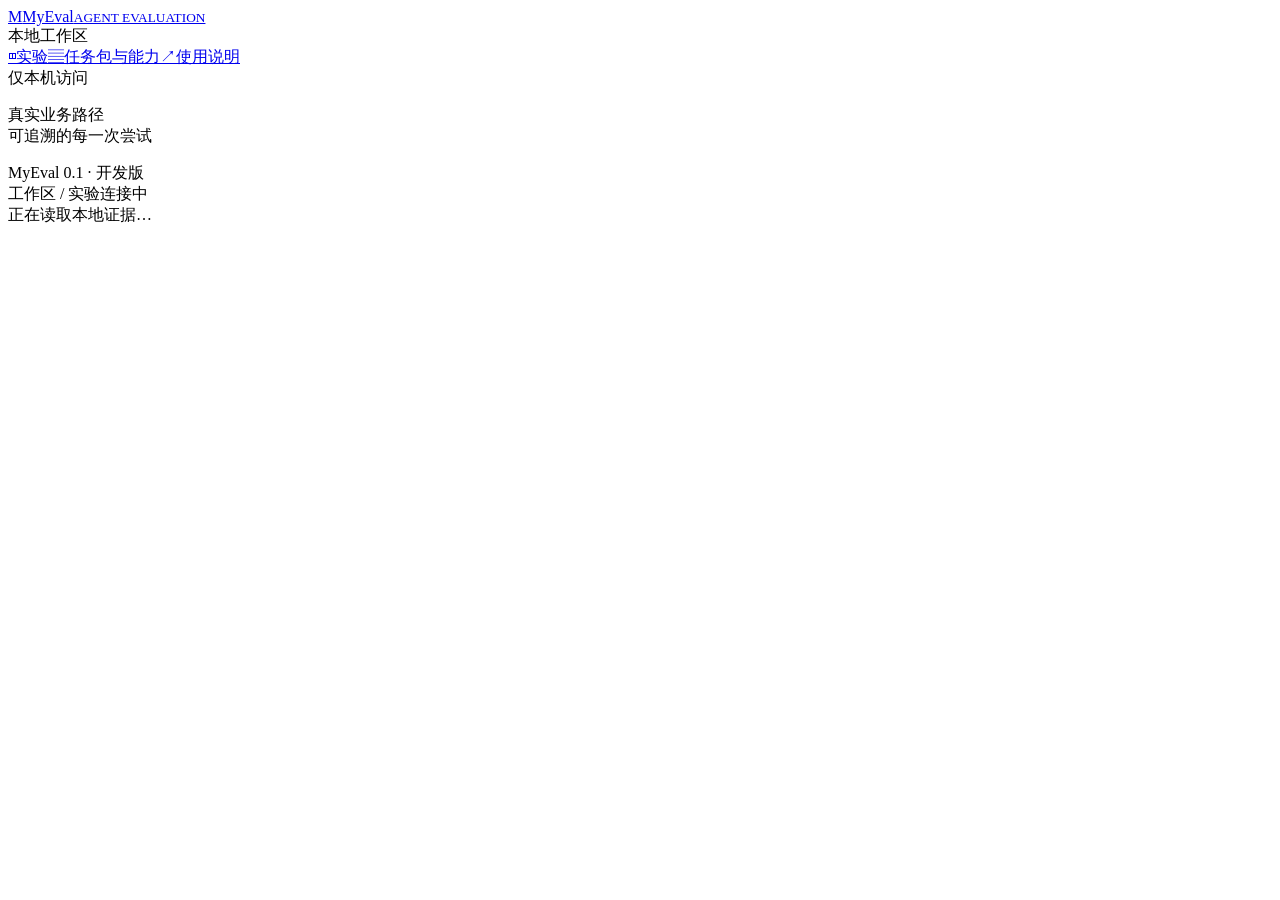
==== web/index.html @ e16a66fd "Build local MyEval with real adapters and first-release acceptance" ====
<!doctype html>
<html lang="zh-CN">
<head><meta charset="utf-8"><meta name="viewport" content="width=device-width, initial-scale=1"><title>MyEval · Agent 评测</title><link rel="stylesheet" href="/style.css"><script type="module" src="/app.js"></script></head>
<body>
  <aside class="sidebar">
    <a class="brand" href="#"><span class="brand-mark">M</span><span>MyEval<small>AGENT EVALUATION</small></span></a>
    <div class="workspace-label">本地工作区</div>
    <nav><a href="#" id="nav-experiments" class="active"><span>◫</span>实验</a><a href="#catalog" id="nav-catalog"><span>▤</span>任务包与能力</a><a href="#guide" id="nav-guide"><span>↗</span>使用说明</a></nav>
    <div class="sidebar-bottom"><span class="live-dot"></span> 仅本机访问<p>真实业务路径<br>可追溯的每一次尝试</p><span class="version">MyEval 0.1 · 开发版</span></div>
  </aside>
  <div class="shell"><header class="topbar"><span id="breadcrumb">工作区 / 实验</span><span class="top-status" id="service-state">连接中</span></header><main id="app" tabindex="-1"><div class="empty">正在读取本地证据…</div></main></div>
  <dialog id="create-dialog"><form id="create-form"><div class="dialog-head"><div><span class="eyebrow">NEW EXPERIMENT</span><h2>建立一组可比较的运行</h2></div><button type="button" class="icon-button" id="close-dialog" aria-label="关闭">×</button></div><p class="muted">相同案例、两种配置。每一次请求和失败都将留下记录。</p><label>实验名称<input name="title" id="experiment-title" placeholder="如：发现与复盘 · 首轮边界检查" maxlength="160"></label><label>项目与任务包<select name="project" id="project-select" required></select></label><div id="pack-info"></div><fieldset><legend>选择案例</legend><div id="case-choices"></div></fieldset><div class="form-grid"><label>基线配置<select name="baseline_id" id="baseline-select"></select></label><label>候选配置<select name="candidate_id" id="candidate-select"></select></label></div><div id="config-info" class="notice"></div><div class="form-grid"><label>每配置重复次数<select name="repeats"><option value="1">1 次</option><option value="2">2 次</option><option value="3">3 次</option><option value="5">5 次</option></select><small>重复采样不增加独立案例数</small></label><label>每 trial 超时（秒）<input type="number" name="timeout_seconds" min="5" max="900" value="300" required><small>到时停止本地执行并保留轨迹</small></label></div><p id="create-error" class="error-text" role="alert"></p><div class="dialog-footer"><span class="muted" id="trial-count"></span><button class="primary" type="submit">启动真实实验 <span>↗</span></button></div></form></dialog>
  <div id="toast" role="status" hidden></div>
</body></html>
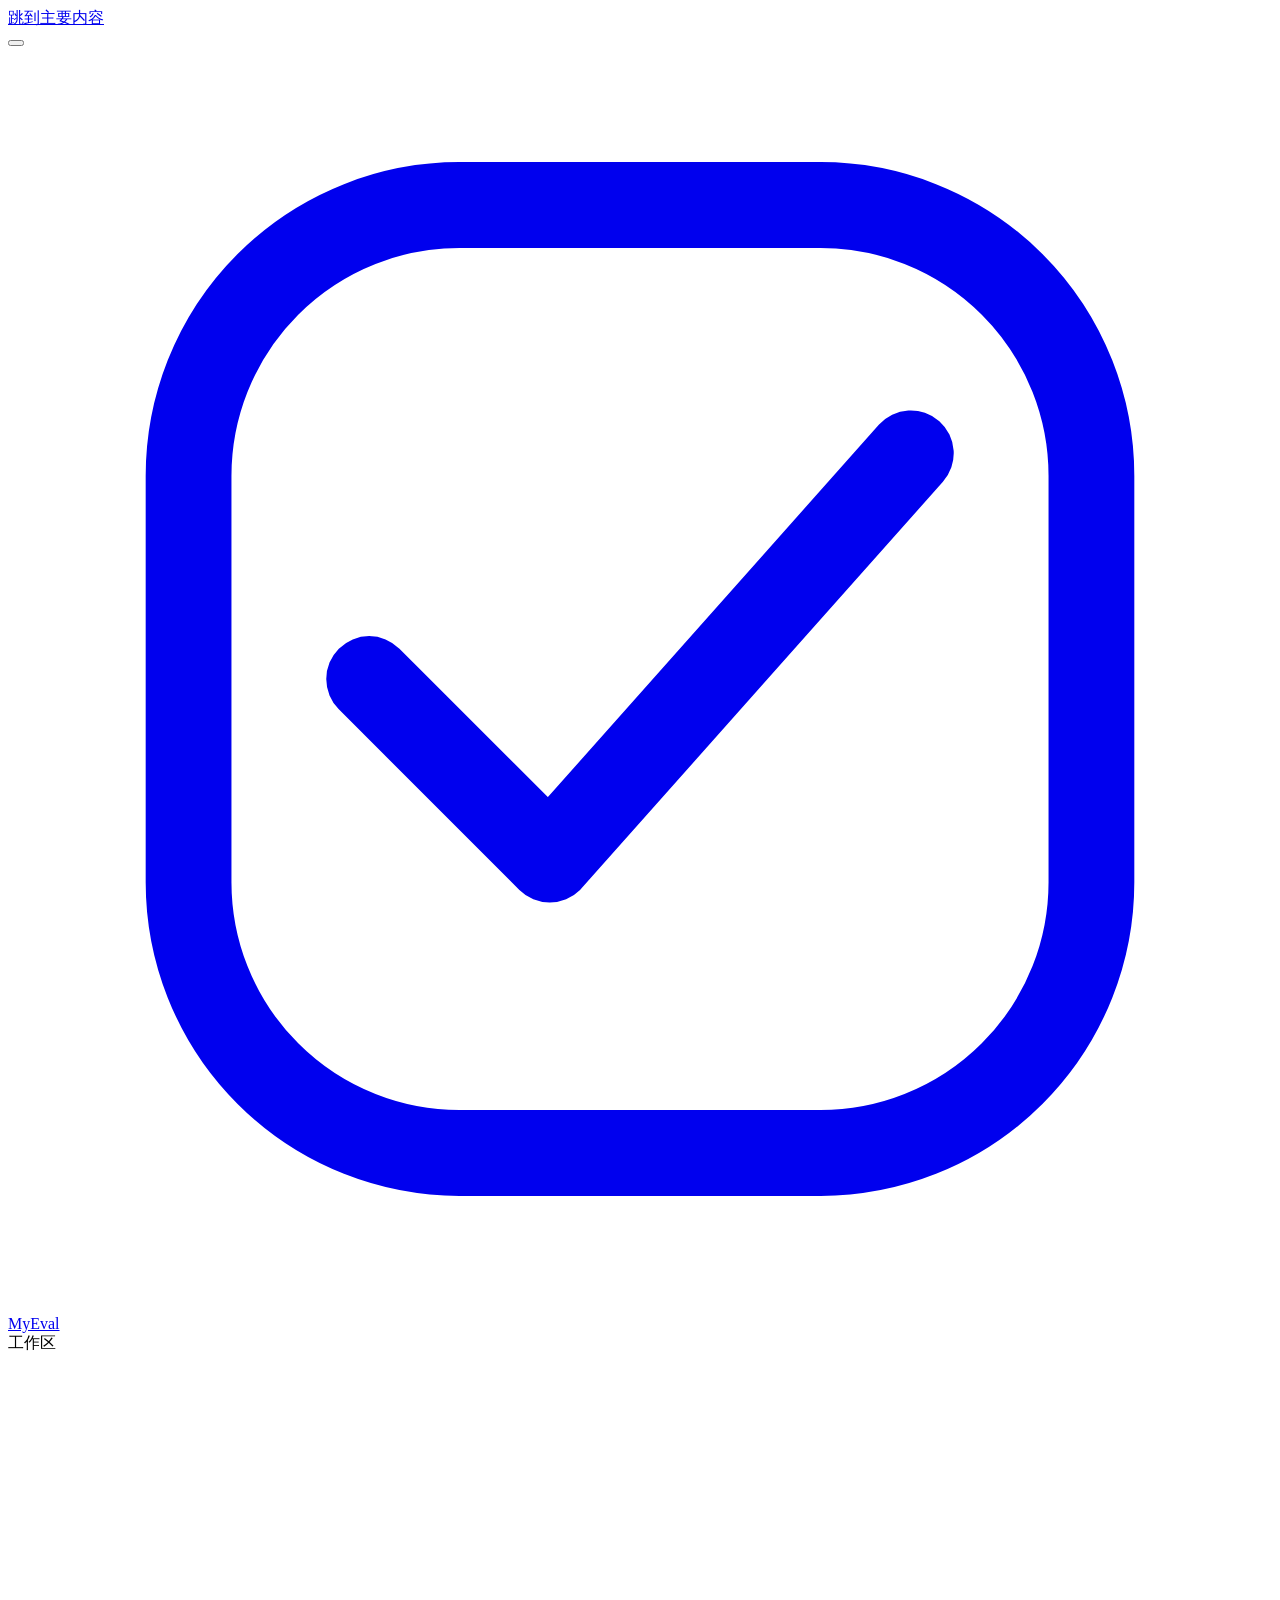
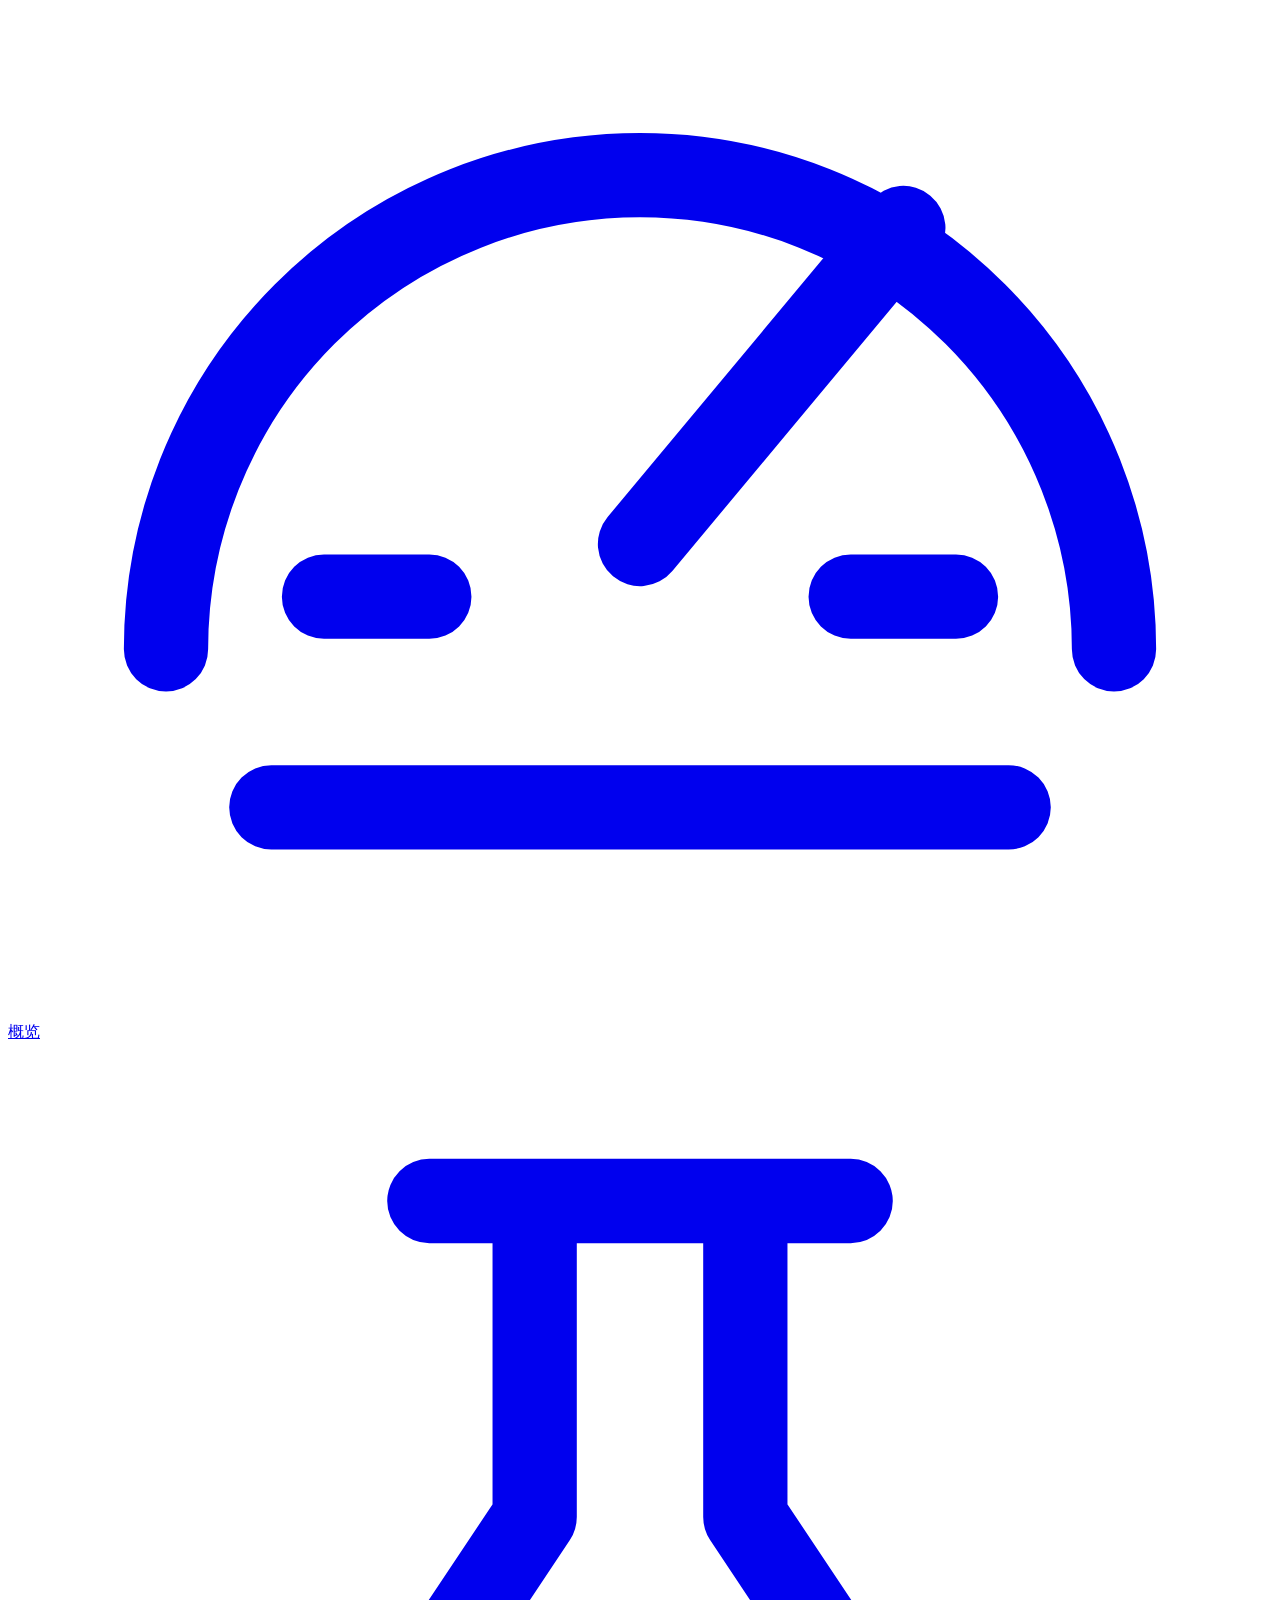
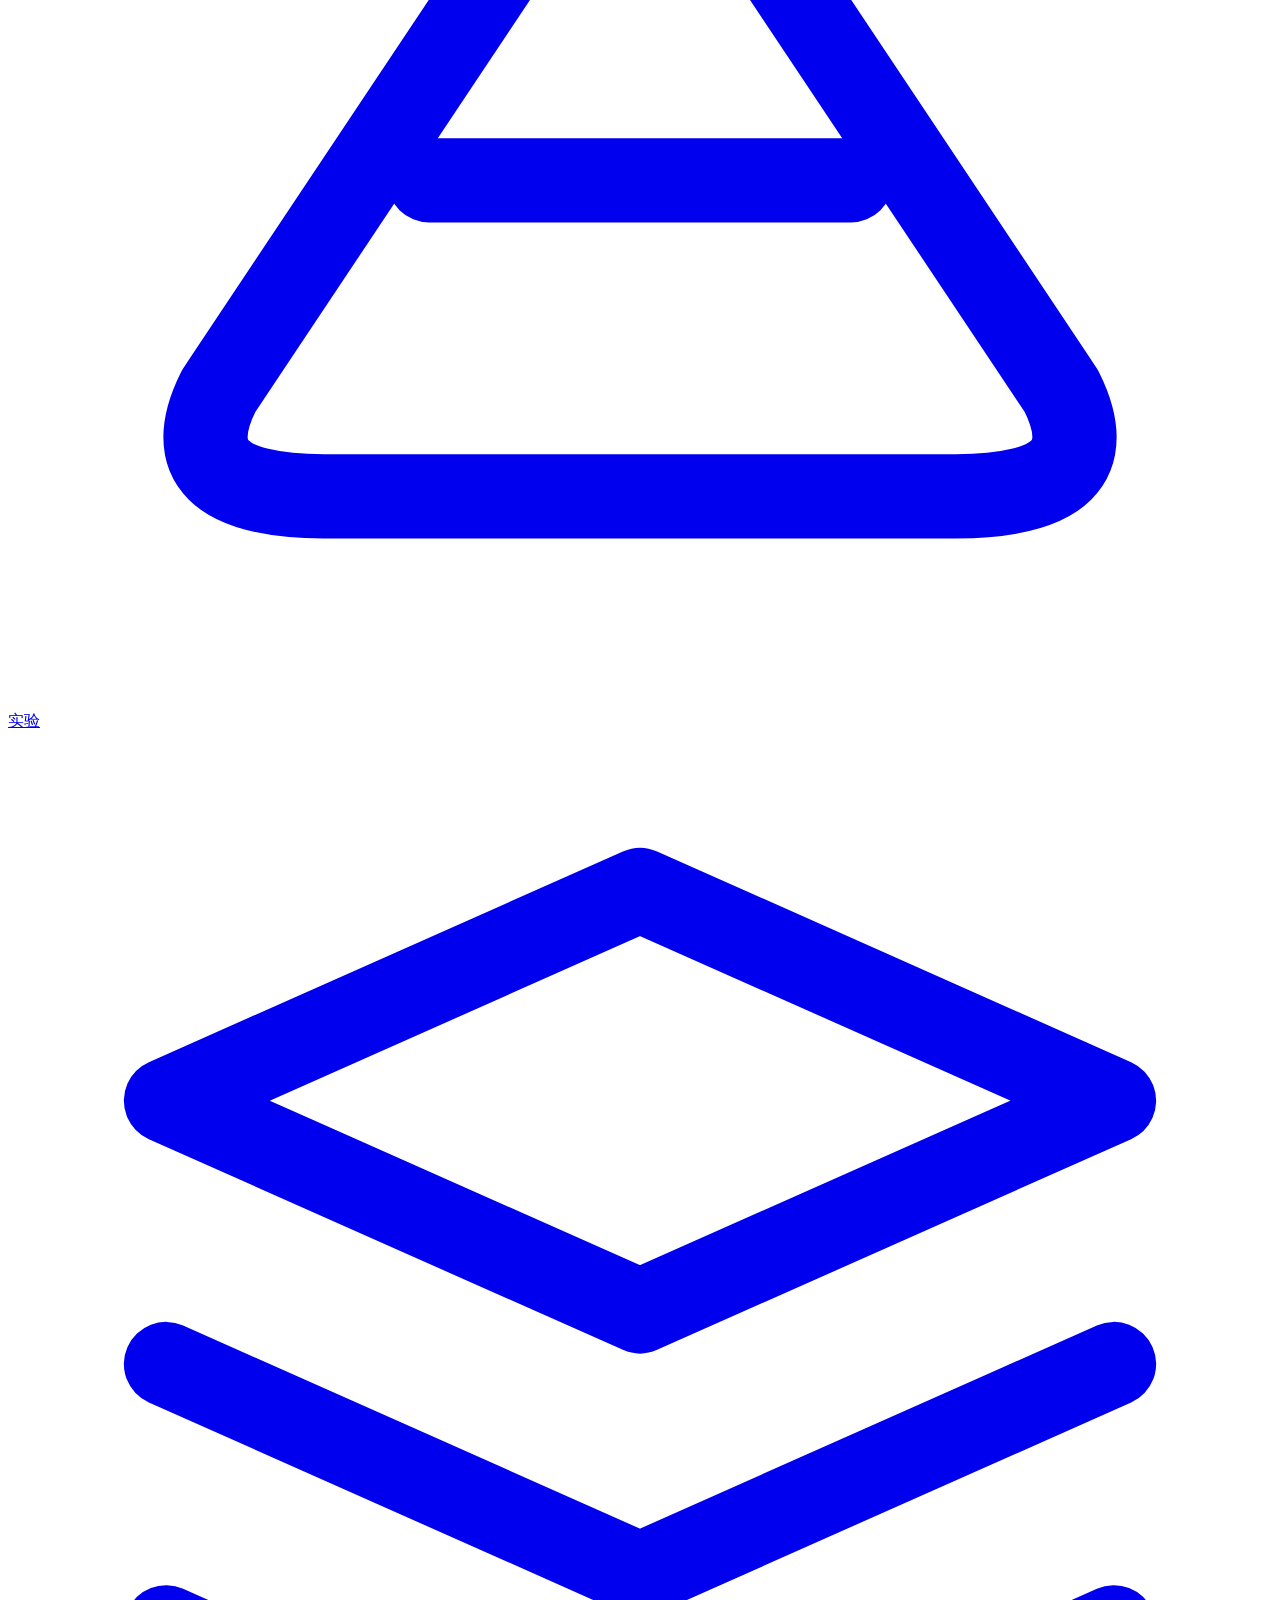
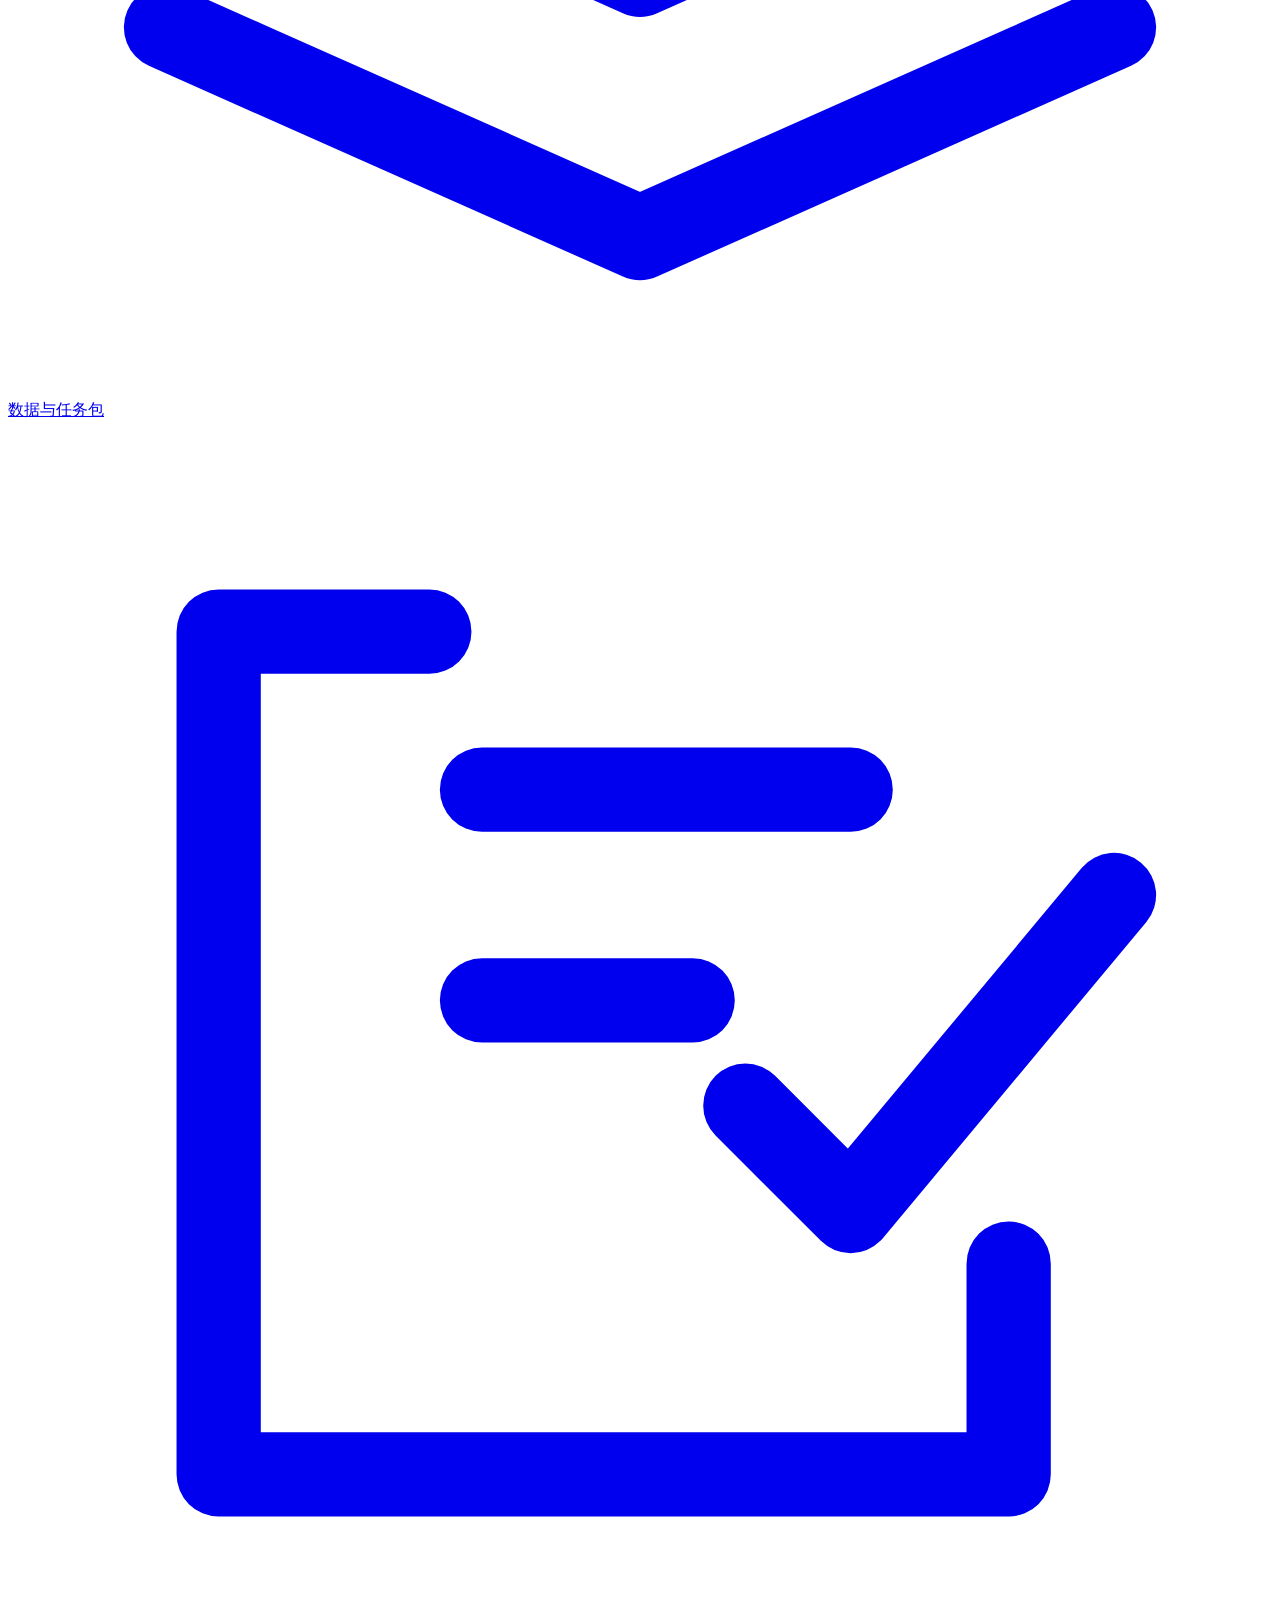
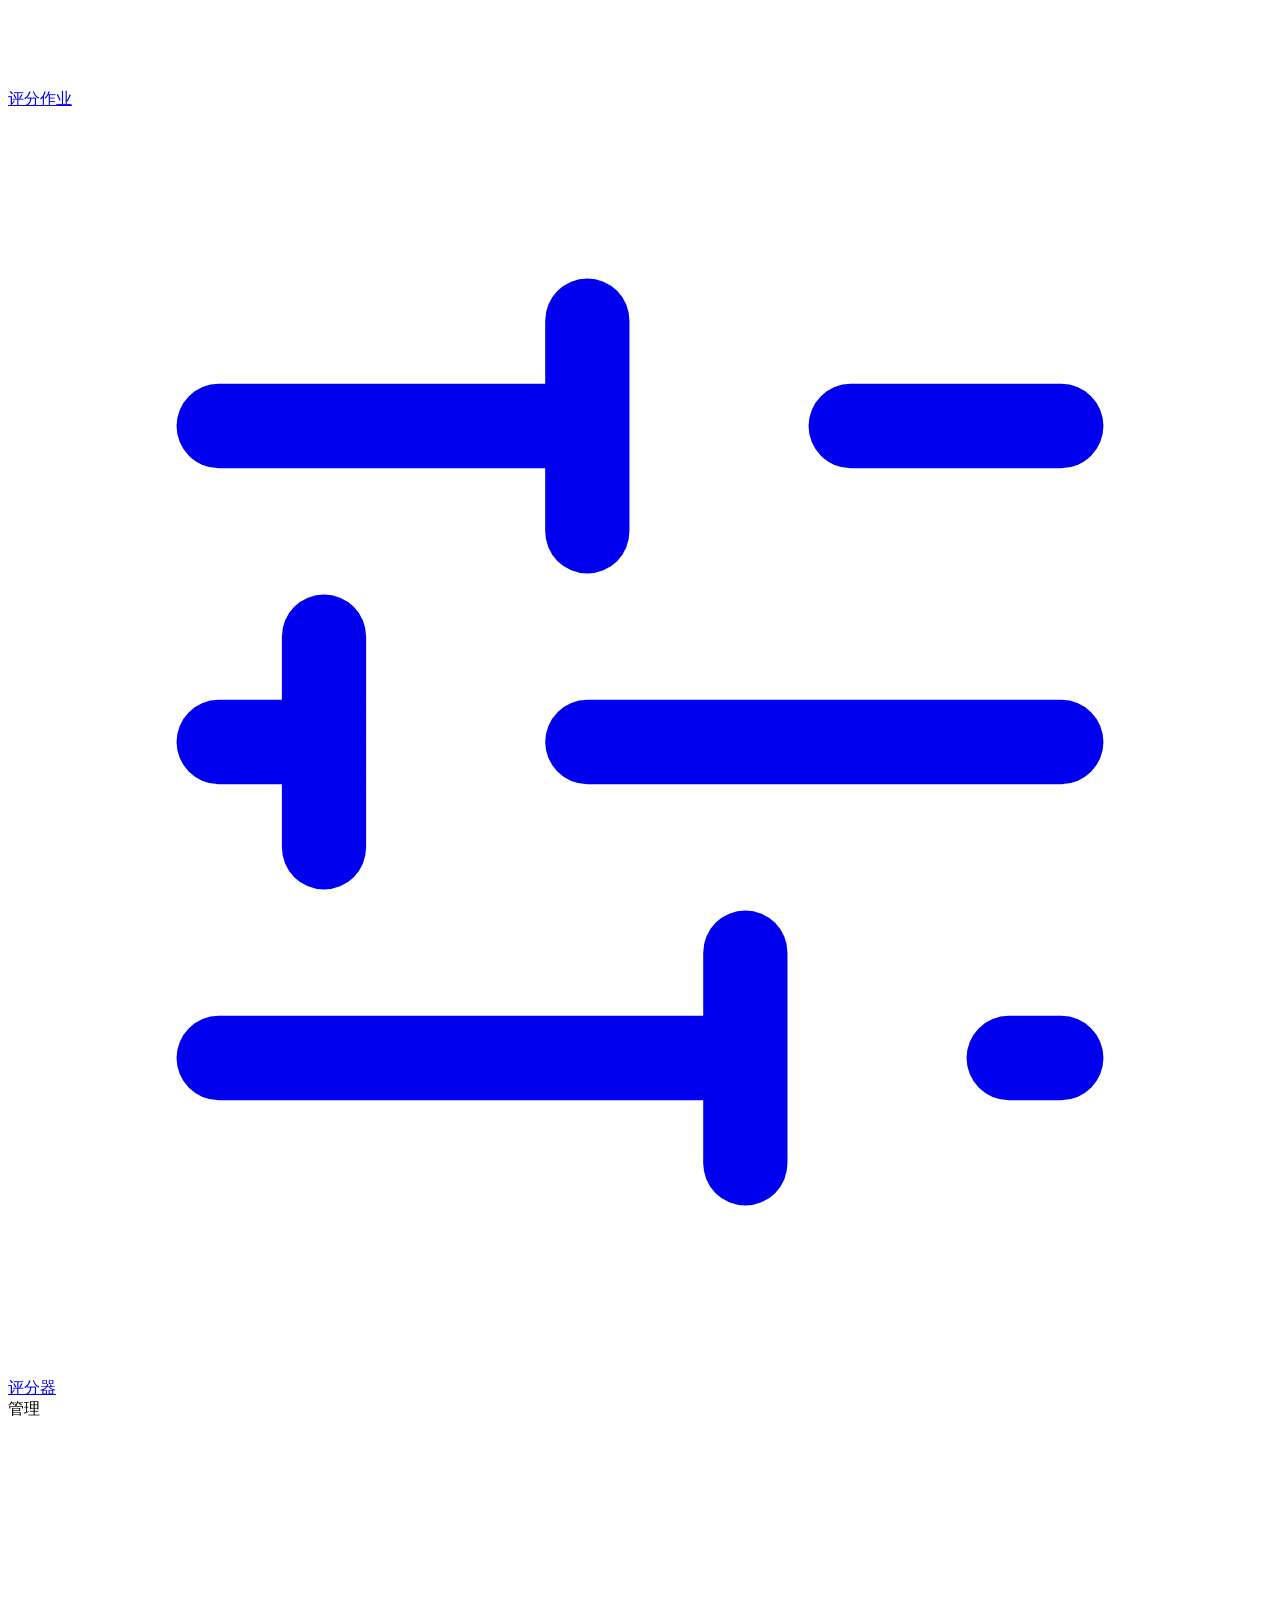
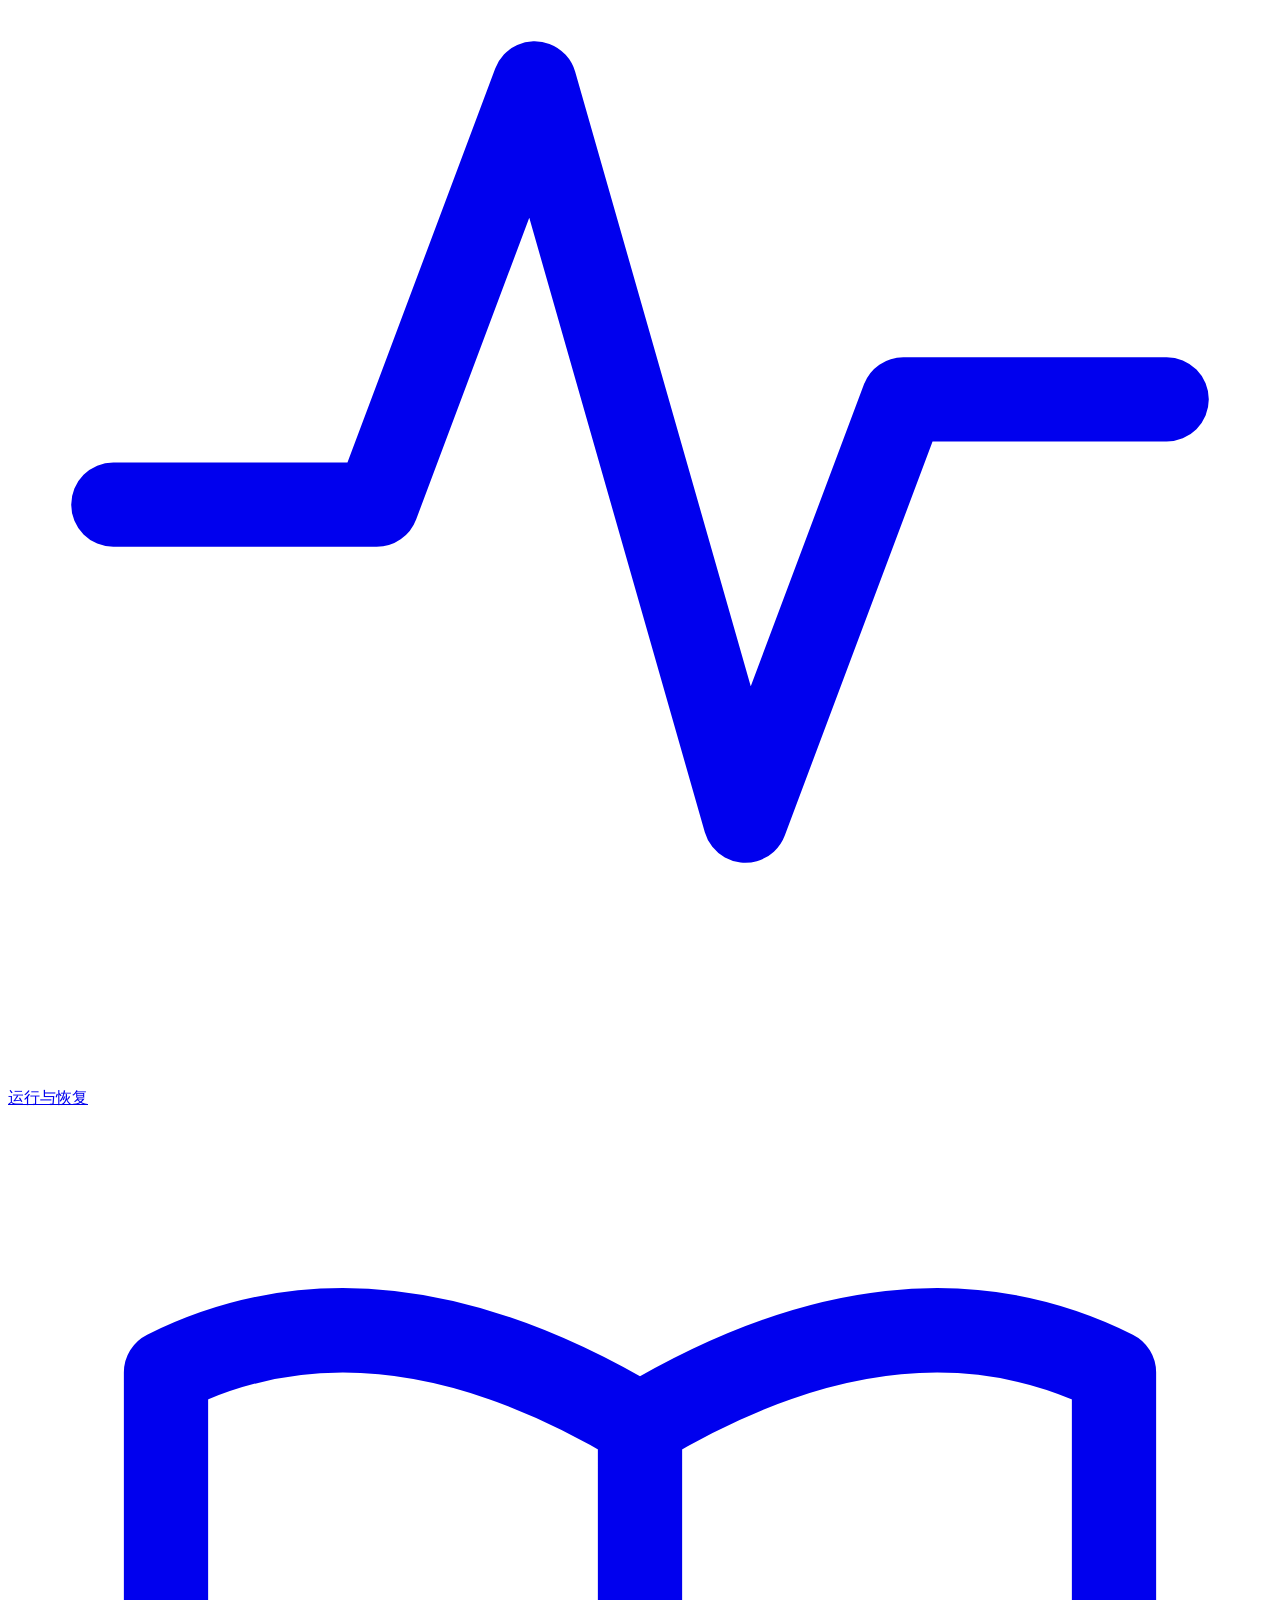
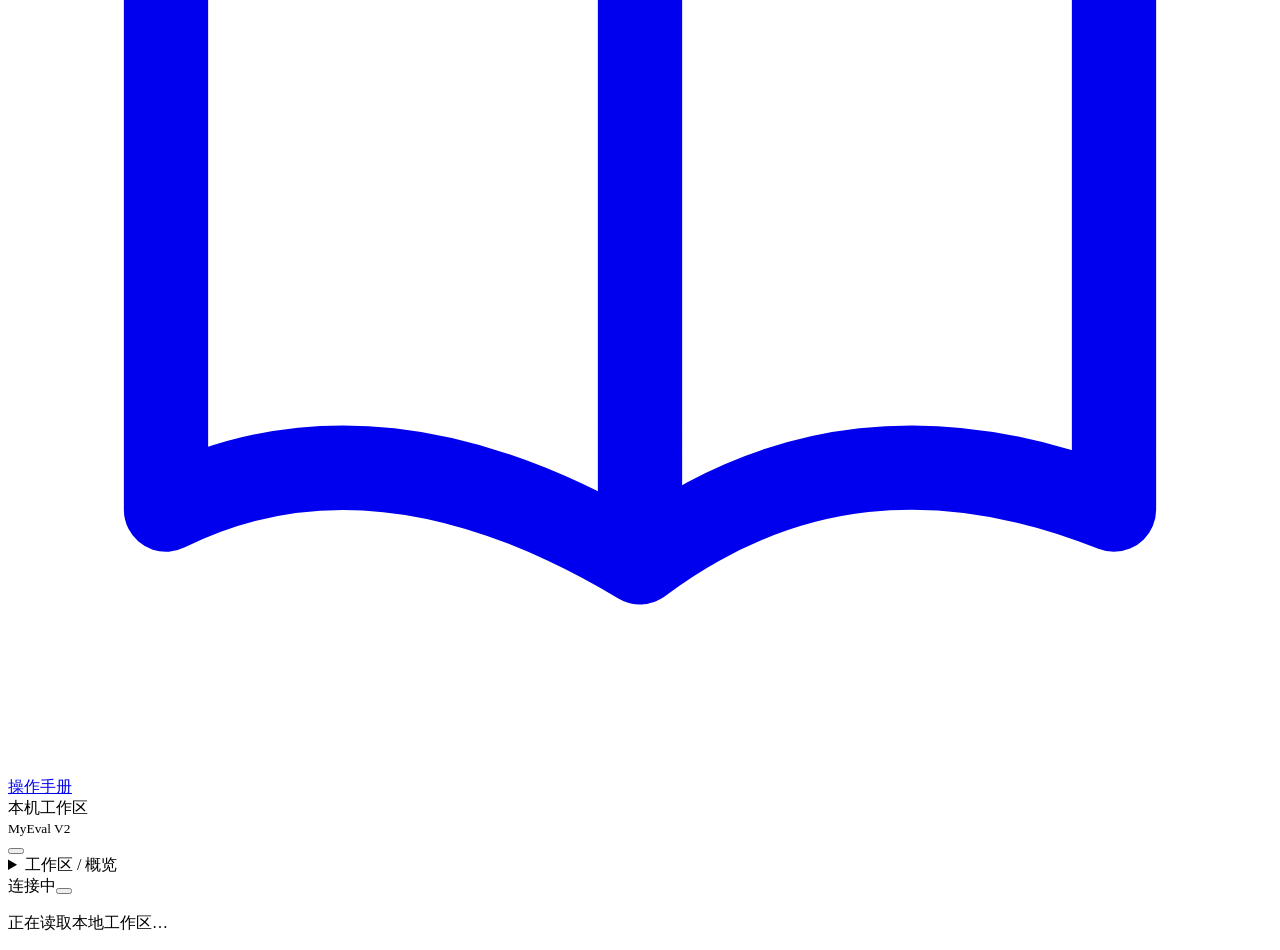
==== commit a45bd2c0: "保留 MyEval 极简评测工作台与设计基线" ====
--- a/web/index.html
+++ b/web/index.html
@@ -1,14 +1,42 @@
 <!doctype html>
 <html lang="zh-CN">
-<head><meta charset="utf-8"><meta name="viewport" content="width=device-width, initial-scale=1"><title>MyEval · Agent 评测</title><link rel="stylesheet" href="/style.css"><script type="module" src="/app.js"></script></head>
+<head>
+  <meta charset="utf-8">
+  <meta name="viewport" content="width=device-width, initial-scale=1">
+  <meta name="theme-color" content="#ffffff">
+  <title>MyEval · 评测工作台</title>
+  <link rel="stylesheet" href="/style.css">
+  <script type="module" src="/app.js"></script>
+</head>
 <body>
-  <aside class="sidebar">
-    <a class="brand" href="#"><span class="brand-mark">M</span><span>MyEval<small>AGENT EVALUATION</small></span></a>
-    <div class="workspace-label">本地工作区</div>
-    <nav><a href="#" id="nav-experiments" class="active"><span>◫</span>实验</a><a href="#catalog" id="nav-catalog"><span>▤</span>任务包与能力</a><a href="#guide" id="nav-guide"><span>↗</span>使用说明</a></nav>
-    <div class="sidebar-bottom"><span class="live-dot"></span> 仅本机访问<p>真实业务路径<br>可追溯的每一次尝试</p><span class="version">MyEval 0.1 · 开发版</span></div>
+  <a class="skip-link" href="#app">跳到主要内容</a>
+  <aside class="sidebar" id="sidebar">
+    <button class="icon-button nav-close" id="nav-close" aria-label="关闭导航"><span data-icon="close"></span></button>
+    <a class="brand" href="#overview" aria-label="MyEval 工作区首页"><span class="brand-mark" aria-hidden="true"><svg viewBox="0 0 28 28" fill="none" stroke="currentColor" stroke-width="1.9" stroke-linecap="round" stroke-linejoin="round"><rect x="4" y="3.5" width="20" height="21" rx="6"/><path d="m8 14 4 4 8-9"/></svg></span><span>MyEval</span></a>
+
+    <div class="nav-label">工作区</div>
+    <nav id="primary-nav" aria-label="主导航">
+      <a href="#overview" data-nav="overview"><svg class="icon nav-symbol" viewBox="0 0 24 24" aria-hidden="true" fill="none" stroke="currentColor" stroke-width="1.6" stroke-linecap="round" stroke-linejoin="round"><path d="M3 17a9 9 0 1 1 18 0M12 15l5-6m-11 7h2m8 0h2M5 20h14"/></svg>概览</a>
+      <a href="#experiments" data-nav="experiments"><svg class="icon nav-symbol" viewBox="0 0 24 24" aria-hidden="true" fill="none" stroke="currentColor" stroke-width="1.6" stroke-linecap="round" stroke-linejoin="round"><path d="M8 3h8m-6 0v6l-6 9q-1 2 2 2h12q3 0 2-2l-6-9V3M8 14h8"/></svg>实验<span class="nav-count" id="experiment-count" hidden></span></a>
+      <a href="#datasets" data-nav="datasets"><svg class="icon nav-symbol" viewBox="0 0 24 24" aria-hidden="true" fill="none" stroke="currentColor" stroke-width="1.6" stroke-linecap="round" stroke-linejoin="round"><path d="m3 7 9-4 9 4-9 4-9-4Zm0 5 9 4 9-4M3 17l9 4 9-4"/></svg>数据与任务包</a>
+      <a href="#jobs" data-nav="jobs"><svg class="icon nav-symbol" viewBox="0 0 24 24" aria-hidden="true" fill="none" stroke="currentColor" stroke-width="1.6" stroke-linecap="round" stroke-linejoin="round"><path d="M8 4H4v16h15v-4m-10-9h7m-7 4h4m1 2 2 2 5-6"/></svg>评分作业</a>
+      <a href="#evaluators" data-nav="evaluators"><svg class="icon nav-symbol" viewBox="0 0 24 24" aria-hidden="true" fill="none" stroke="currentColor" stroke-width="1.6" stroke-linecap="round" stroke-linejoin="round"><path d="M4 6h7m5 0h4M4 12h2m5 0h9M4 18h10m5 0h1M11 4v4m-5 2v4m8 2v4"/></svg>评分器</a>
+      <div class="nav-label">管理</div>
+      <a href="#queue" data-nav="queue"><svg class="icon nav-symbol" viewBox="0 0 24 24" aria-hidden="true" fill="none" stroke="currentColor" stroke-width="1.6" stroke-linecap="round" stroke-linejoin="round"><path d="M2 13h5l3-8 4 14 3-8h5"/></svg>运行与恢复</a>
+      <a href="#guide" data-nav="guide"><svg class="icon nav-symbol" viewBox="0 0 24 24" aria-hidden="true" fill="none" stroke="currentColor" stroke-width="1.6" stroke-linecap="round" stroke-linejoin="round"><path d="M3 5q4-2 9 1 5-3 9-1v14q-5-2-9 1-5-3-9-1V5Zm9 1v14"/></svg>操作手册</a>
+    </nav>
+    <div class="sidebar-bottom"><div><span class="local-indicator"></span> 本机工作区</div><small>MyEval <span id="app-version">V2</span></small></div>
   </aside>
-  <div class="shell"><header class="topbar"><span id="breadcrumb">工作区 / 实验</span><span class="top-status" id="service-state">连接中</span></header><main id="app" tabindex="-1"><div class="empty">正在读取本地证据…</div></main></div>
-  <dialog id="create-dialog"><form id="create-form"><div class="dialog-head"><div><span class="eyebrow">NEW EXPERIMENT</span><h2>建立一组可比较的运行</h2></div><button type="button" class="icon-button" id="close-dialog" aria-label="关闭">×</button></div><p class="muted">相同案例、两种配置。每一次请求和失败都将留下记录。</p><label>实验名称<input name="title" id="experiment-title" placeholder="如：发现与复盘 · 首轮边界检查" maxlength="160"></label><label>项目与任务包<select name="project" id="project-select" required></select></label><div id="pack-info"></div><fieldset><legend>选择案例</legend><div id="case-choices"></div></fieldset><div class="form-grid"><label>基线配置<select name="baseline_id" id="baseline-select"></select></label><label>候选配置<select name="candidate_id" id="candidate-select"></select></label></div><div id="config-info" class="notice"></div><div class="form-grid"><label>每配置重复次数<select name="repeats"><option value="1">1 次</option><option value="2">2 次</option><option value="3">3 次</option><option value="5">5 次</option></select><small>重复采样不增加独立案例数</small></label><label>每 trial 超时（秒）<input type="number" name="timeout_seconds" min="5" max="900" value="300" required><small>到时停止本地执行并保留轨迹</small></label></div><p id="create-error" class="error-text" role="alert"></p><div class="dialog-footer"><span class="muted" id="trial-count"></span><button class="primary" type="submit">启动真实实验 <span>↗</span></button></div></form></dialog>
-  <div id="toast" role="status" hidden></div>
-</body></html>
+  <div id="nav-scrim" class="nav-scrim" hidden></div>
+  <div class="shell">
+    <header class="topbar">
+      <div class="topbar-leading"><button class="icon-button mobile-menu" id="menu-toggle" aria-label="展开导航" aria-expanded="false" aria-controls="sidebar"><span data-icon="menu"></span></button><details class="breadcrumb-menu"><summary id="breadcrumb">工作区 / 概览</summary><p id="breadcrumb-full">工作区 / 概览</p></details></div>
+      <div class="topbar-trailing"><span class="top-status" id="service-state"><i></i>连接中</span><button class="icon-button" data-action="refresh" title="刷新当前页" aria-label="刷新当前页"><span data-icon="refresh"></span></button></div>
+    </header>
+    <main id="app" tabindex="-1" aria-label="工作区内容"><div class="page-loading"><span class="spinner"></span><p>正在读取本地工作区…</p></div></main>
+  </div>
+  <dialog id="modal" aria-labelledby="modal-title"></dialog>
+  <div id="toast" role="status" aria-live="polite" hidden></div>
+  <div id="refresh-notice" hidden><span>运行状态已有更新</span><button data-action="refresh" class="small">更新此页</button></div>
+</body>
+</html>
